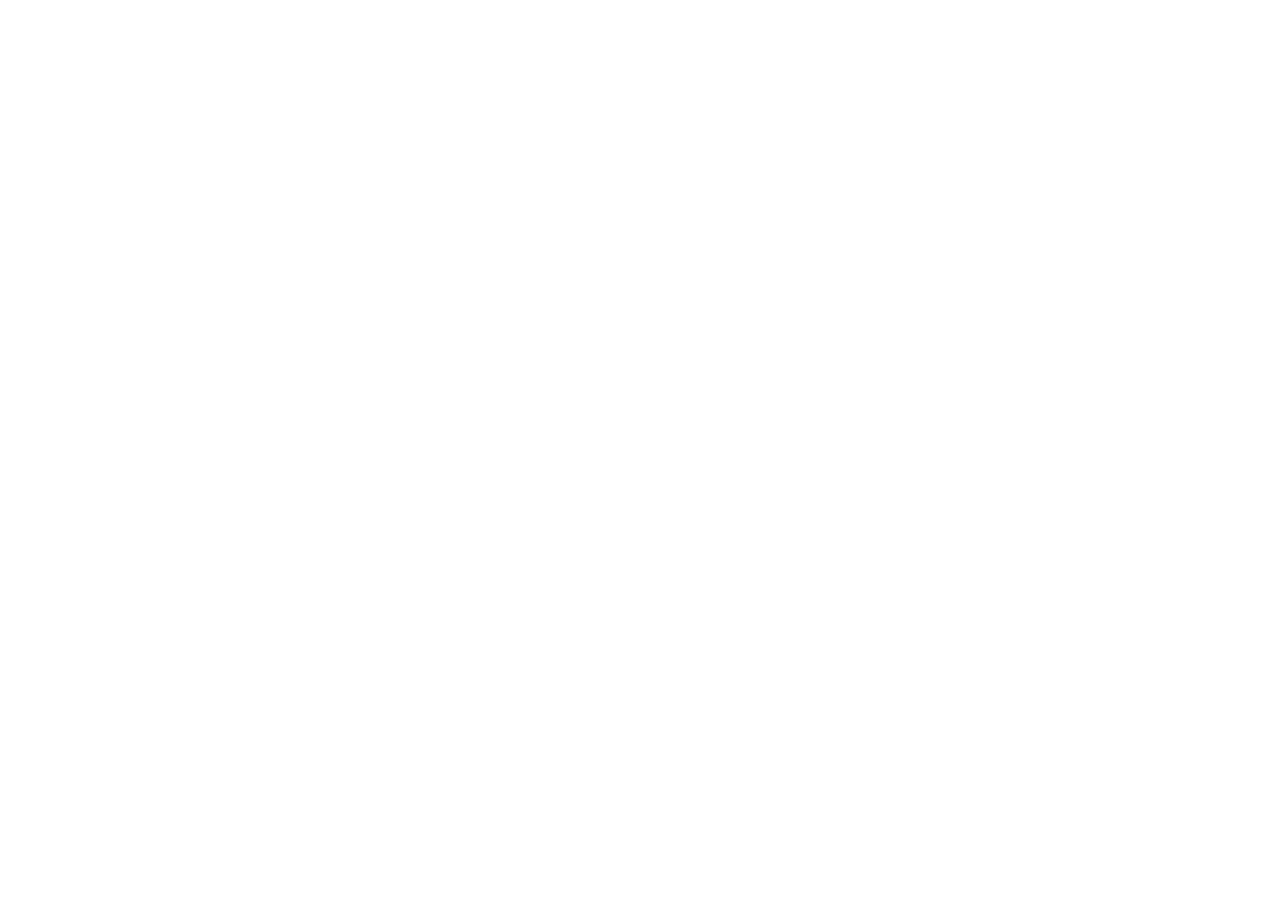
==== index.html @ 38733b12 "Set up" ====
<!doctype html>
<html lang="en">
    <head>
        <!-- Required meta tags -->
        <meta charset="utf-8">
        <meta name="viewport" content="width=device-width, initial-scale=1, shrink-to-fit=no">

        <!-- Bootstrap CSS -->
        <link rel="stylesheet" href="bootstrap-4.4.1-dist/css/bootstrap-grid.min.css">
        <link rel="stylesheet" href="bootstrap-4.4.1-dist/css/bootstrap.min.css">
        <link rel="stylesheet" href="css/styles.css">


        <title>WEjumpROPE</title>
        <link rel="shortcut icon" href="assets/w-logo.png" type="image/png">
    </head>
    <body class = "signin-body">


        <!-- Optional JavaScript -->
        <!-- jQuery first, then Popper.js, then Bootstrap JS -->
        <script src="https://code.jquery.com/jquery-3.2.1.slim.min.js" integrity="sha384-KJ3o2DKtIkvYIK3UENzmM7KCkRr/rE9/Qpg6aAZGJwFDMVNA/GpGFF93hXpG5KkN" crossorigin="anonymous"></script>
        <script src="https://cdnjs.cloudflare.com/ajax/libs/popper.js/1.12.9/umd/popper.min.js" integrity="sha384-ApNbgh9B+Y1QKtv3Rn7W3mgPxhU9K/ScQsAP7hUibX39j7fakFPskvXusvfa0b4Q" crossorigin="anonymous"></script>
        <script src="bootstrap-4.4.1-dist/js/bootstrap.min.js" ></script>
    </body>
</html>
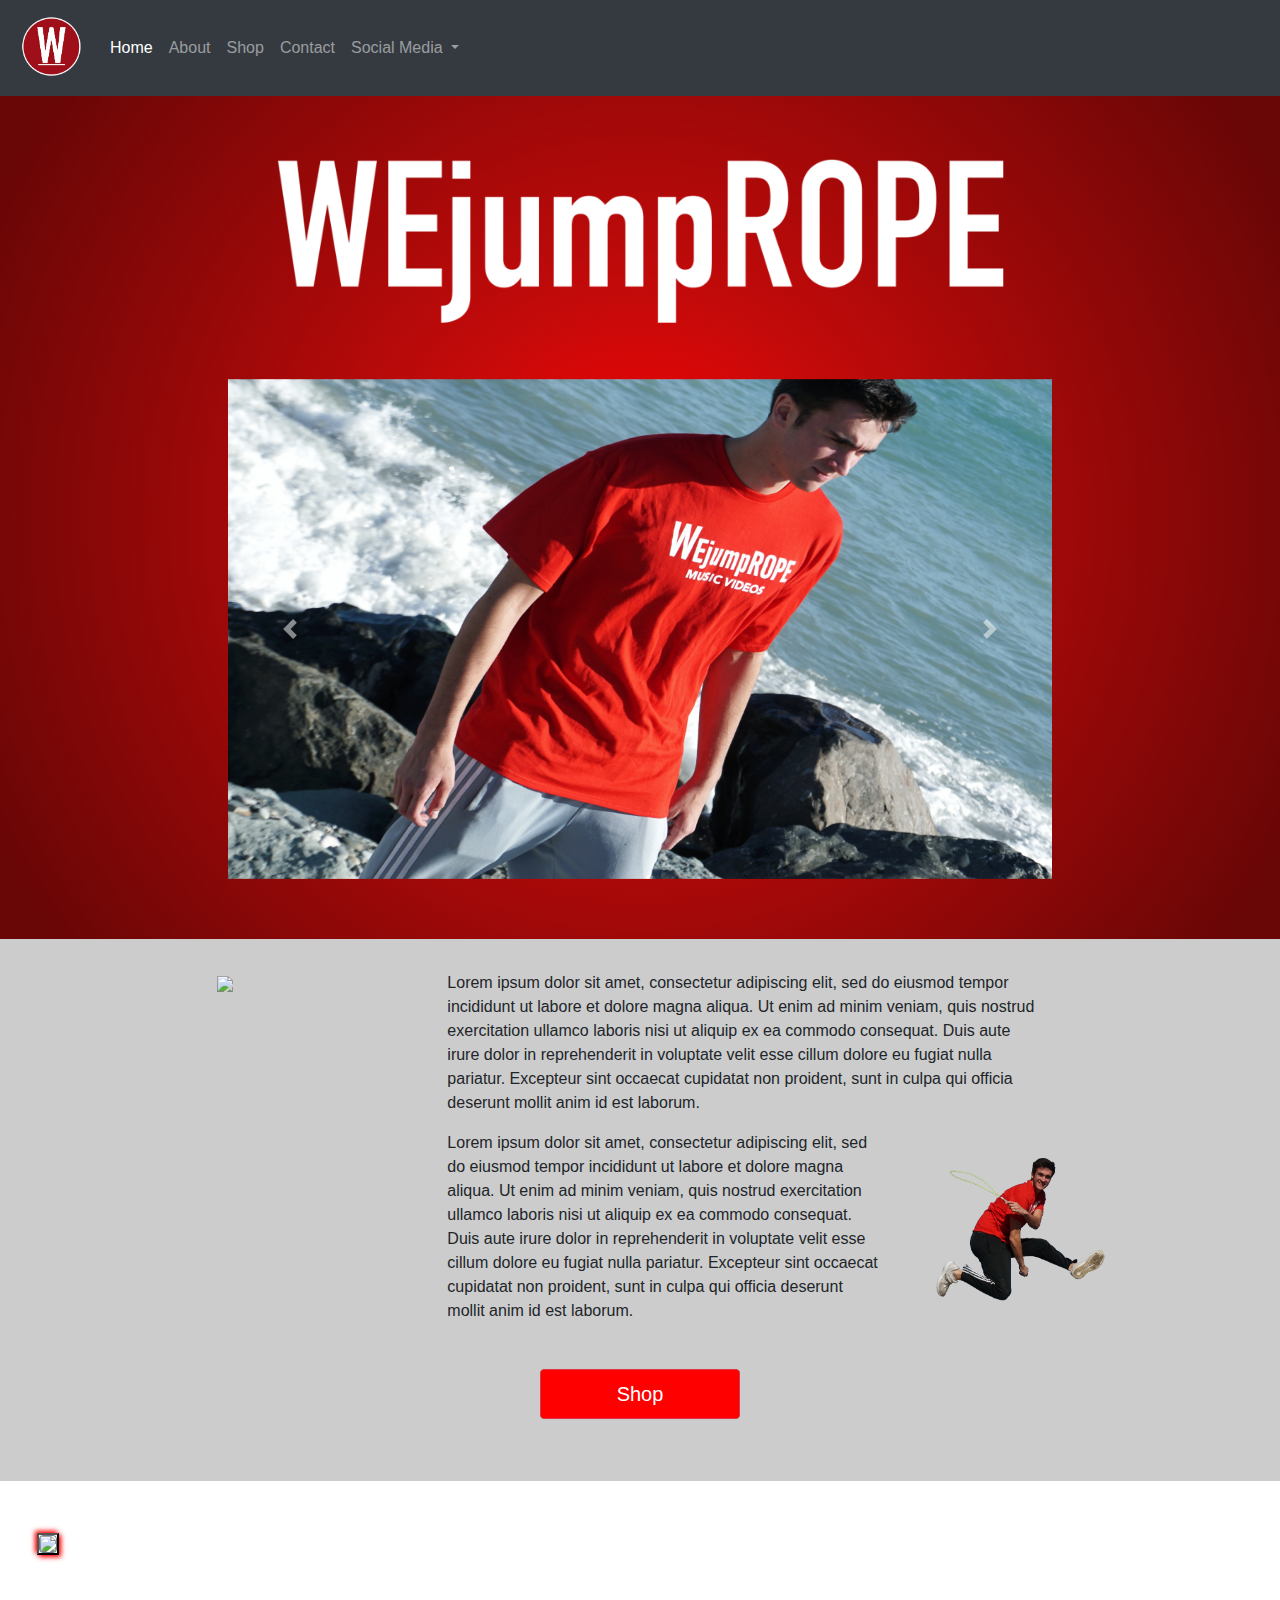
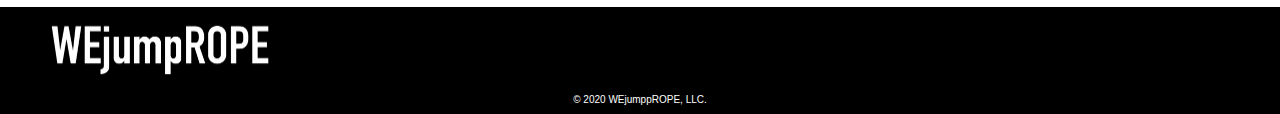
==== commit c8e5be2b: "Home page complete" ====
--- a/index.html
+++ b/index.html
@@ -1,4 +1,4 @@
-<!doctype html>
+<!Doctype html>
 <html lang="en">
     <head>
         <!-- Required meta tags -->
@@ -8,20 +8,206 @@
         <!-- Bootstrap CSS -->
         <link rel="stylesheet" href="bootstrap-4.4.1-dist/css/bootstrap-grid.min.css">
         <link rel="stylesheet" href="bootstrap-4.4.1-dist/css/bootstrap.min.css">
+        
+        <link rel="stylesheet" href="https://cdnjs.cloudflare.com/ajax/libs/font-awesome/4.7.0/css/font-awesome.min.css">
         <link rel="stylesheet" href="css/styles.css">
+        
+        <script src="https://apps.elfsight.com/p/platform.js" defer></script>
 
 
         <title>WEjumpROPE</title>
         <link rel="shortcut icon" href="assets/w-logo.png" type="image/png">
     </head>
-    <body class = "signin-body">
-
-
+    <body>
+        
+        <div>
+<!--NAV BAR-->
+            <nav class="navbar navbar-expand-lg navbar navbar-dark bg-dark">
+                <a class="navbar-brand" href="#">
+                    <span>
+                        <img class ="w-logo" src="assets/w-logo.png" alt="WEjumpROPE">
+                    </span>
+                </a>
+                <button class="navbar-toggler" type="button" data-toggle="collapse" data-target="#navbarNavDropdown" aria-controls="navbarNavDropdown" aria-expanded="false" aria-label="Toggle navigation">
+                    <span class="navbar-toggler-icon"></span>
+                </button>
+                <div class="collapse navbar-collapse" id="navbarNavDropdown">
+                    <ul class="navbar-nav">
+                        <li class="nav-item active">
+                            <a class="nav-link" href="#">Home <span class="sr-only">(current)</span></a>
+                        </li>
+                        <li class="nav-item">
+                            <a class="nav-link" href="#">About</a>
+                        </li>
+                        <li class="nav-item">
+                            <a class="nav-link" href="#">Shop</a>
+                        </li>
+                        <li class="nav-item">
+                            <a class="nav-link" href="#">Contact</a>
+                        </li>
+                        <li class="nav-item dropdown">
+                            <a class="nav-link dropdown-toggle" href="#" id="navbarDropdownMenuLink" data-toggle="dropdown" aria-haspopup="true" aria-expanded="false">
+                            Social Media
+                            </a>
+                            <div class="dropdown-menu" aria-labelledby="navbarDropdownMenuLink">
+                                <a class="dropdown-item" href="#">Action</a>
+                                <a class="dropdown-item" href="#">Another action</a>
+                                <a class="dropdown-item" href="#">Something else here</a>
+                            </div>
+                        </li>
+                    </ul>
+                </div>
+            </nav>
+            
+<!--Jumbotron-->
+            <div class = "container-fluid section-red-g">
+                <div class = "row">
+                    <div class= "col-sm-12">
+                        <div class="jumbotron jumbotron-fluid jumbo-background">
+                            <div class="container">
+                                <h1 class="display-4">
+                                    <div>
+                                        <img class ="wejumprope-white-logo" src="assets/WEjumpROPE-white.png" alt="WEjumpROPE">
+                                    </div>
+                                </h1>
+                                <!--Maybe put some words in this paragraph tag-->
+                                <div class = "jumbo-paragraph">
+                                    <p class="lead"></p>
+                                </div>
+                            </div>
+                        </div>
+                    </div>
+                </div>
+<!--Carousel-->
+                <div class = "row">
+                    <div class ="col">
+                    </div>
+                    <div class ="col-sm-12 col-md-8">
+                        
+                        <div id="carouselExampleControls" class="carousel slide" data-ride="carousel">
+                          <div class="carousel-inner">
+                            <div class="carousel-item active">
+                              <img class="d-block w-100" src="assets/carousel-pics/artsy-devin.jpeg" alt="First slide">
+                            </div> 
+                            <div class="carousel-item">
+                              <img class="d-block w-100" src="assets/carousel-pics/canyon-one-handed-frog.jpeg" alt="Second slide">
+                            </div>
+                            <div class="carousel-item">
+                              <img class="d-block w-100" src="assets/carousel-pics/chris-stall.jpeg" alt="Third slide">
+                            </div>
+                            <div class="carousel-item">
+                              <img class="d-block w-100" src="assets/carousel-pics/coffee-time.jpeg" alt="Third slide">
+                            </div>
+                          </div>
+                          <a class="carousel-control-prev" href="#carouselExampleControls" role="button" data-slide="prev">
+                            <span class="carousel-control-prev-icon" aria-hidden="true"></span>
+                            <span class="sr-only">Previous</span>
+                          </a>
+                          <a class="carousel-control-next" href="#carouselExampleControls" role="button" data-slide="next">
+                            <span class="carousel-control-next-icon" aria-hidden="true"></span>
+                            <span class="sr-only">Next</span>
+                          </a>
+                        </div>
+                    </div>
+                    <div class ="col">
+                    </div>
+                </div>
+            </div>
+            
+<!--Section 2 ~ Text Sections -->
+            <div class = "constainer-fluid section-dark">
+                <div class = "row">
+                    <div class = "col-sm-12 col-md-4 text-img-left">
+                        <img class= "img-fluid devTJpic" src="assets/DevTJtransparent.png">
+                    </div>
+                    <div class ="col-sm-12 col-md-6">
+                        
+                        <div class = "row">
+                            <div class ="col-sm-12">
+                                <p> Lorem ipsum dolor sit amet, consectetur adipiscing elit, sed do eiusmod tempor incididunt ut labore et dolore magna aliqua. Ut enim ad minim veniam, quis nostrud exercitation ullamco laboris nisi ut aliquip ex ea commodo consequat. Duis aute irure dolor in reprehenderit in voluptate velit esse cillum dolore eu fugiat nulla pariatur. Excepteur sint occaecat cupidatat non proident, sunt in culpa qui officia deserunt mollit anim id est laborum.
+                                </p>
+                            </div>
+                        </div>
+                        <div class ="row">
+                            <div class ="col-sm-12 col-md-9">
+                                <p> Lorem ipsum dolor sit amet, consectetur adipiscing elit, sed do eiusmod tempor incididunt ut labore et dolore magna aliqua. Ut enim ad minim veniam, quis nostrud exercitation ullamco laboris nisi ut aliquip ex ea commodo consequat. Duis aute irure dolor in reprehenderit in voluptate velit esse cillum dolore eu fugiat nulla pariatur. Excepteur sint occaecat cupidatat non proident, sunt in culpa qui officia deserunt mollit anim id est laborum.
+                                </p>
+                            </div>
+                            <div class ="col-sm-12 col-md-3 text-img-right">
+                                <img class= "img-fluid" src="assets/devTJtransparent.png">
+                            </div>
+                        </div>
+                        
+                    </div>
+                    <div class = "col"></div>
+                </div>
+                
+                <div class = "row">
+                    <div class = "col-sm-12">
+                        <div class = "shop-button-wrapper">
+                            <button type="button" class="btn btn-danger">Shop</button>
+                        </div>
+                    </div>
+                </div>  
+            </div>
+<!--Youtube -->
+            <div class = "section-light">
+                
+                <div class = "row">
+                    <div class ="col-sm-12">
+                        <div class="row">
+                            <div class = "col-sm-6 col-md-4 thumbnail">
+                                    <button> <img type="button" class="btn btn-secondary image-button img-fluid" src="assets/ty-thumbnails/vlogcover.jpeg" data-toggle="modal" data-target=".video-1-modal-lg"> </button>
+                            </div>   
+                        </div>
+                    </div>
+                </div>
+            </div> 
+           
+<!--Instagram-->
+            <div class ="row ">
+                <div class="elfsight-app-ccf543be-7fcc-4fc2-b1dc-cf6be3a58caa"></div>
+            </div>     
+<!--END Container -->
+        </div> 
+<!--Footer-->
+        <footer class = "footer bg-inverse">
+            <div class="container-fluid">
+                <div class = "row" >
+                    <div class ="col-sm-5 col-lg-3">
+                        <img class = "img-fluid" src = "assets/WEjumpROPE-white.png">
+                    </div>
+                    <div class ="col-sm-12 col-lg-9 icons">
+                    </div>
+                </div> 
+                <div class ="row">
+                    <div class ="col-12">
+                        <h1 class = "claim">
+                             <h1 class = "claim">© 2020 WEjumppROPE, LLC.</h1>
+                        </h1>
+                    </div>
+                </div>
+            </div>
+        </footer>
+        
+<!--Video-1-Model-->
+        <div class="modal fade video-1-modal-lg" tabindex="-1" role="dialog" aria-labelledby="myExtraLargeModalLabel" aria-hidden="true">
+          <div class="modal-dialog modal-xl" role="document">
+            <div class="modal-content">
+                <div class="embed-responsive embed-responsive-16by9">
+                  <iframe class="embed-responsive-item" src="https://youtube.com/embed/?listType=playlist&list=PLEIVLH20SWqXLPcNmtRrsI5FlkUgRiRzU"></iframe>
+                </div>
+            </div>
+          </div>
+        </div>
+<!--Video-1-Model END-->
+        
         <!-- Optional JavaScript -->
         <!-- jQuery first, then Popper.js, then Bootstrap JS -->
         <script src="https://code.jquery.com/jquery-3.2.1.slim.min.js" integrity="sha384-KJ3o2DKtIkvYIK3UENzmM7KCkRr/rE9/Qpg6aAZGJwFDMVNA/GpGFF93hXpG5KkN" crossorigin="anonymous"></script>
         <script src="https://cdnjs.cloudflare.com/ajax/libs/popper.js/1.12.9/umd/popper.min.js" integrity="sha384-ApNbgh9B+Y1QKtv3Rn7W3mgPxhU9K/ScQsAP7hUibX39j7fakFPskvXusvfa0b4Q" crossorigin="anonymous"></script>
         <script src="bootstrap-4.4.1-dist/js/bootstrap.min.js" ></script>
+        
     </body>
 </html>
  --- a/css/styles.css
+++ b/css/styles.css
@@ -0,0 +1,156 @@
+* {
+    box-sizing: border-box
+}
+
+.html {
+    padding: 0;
+}
+
+.w-logo {
+    width: 70px;
+}
+
+.jumbotron {
+    padding: 0px;
+    margin: 0px;
+    background: none;
+    color: #fff;
+    text-align: center
+}
+
+.jumbotron div h1 div img.wejumprope-white-logo {
+    width: 70%;
+}
+
+.jumbo-paragraph {
+    height: 0;
+    width: 70%;;
+    margin: auto;
+    font-size: 300%;
+}
+
+.carousel-item img {
+    height: 500px;  
+}
+
+.section-red-g {
+    background: rgb(255,0,0);
+    background: radial-gradient(circle, rgba(255,0,0,1) 0%, rgba(196,10,10,1) 29%, rgba(105,6,6,1) 94%);
+    padding-bottom: 60px;
+}
+
+.section-dark {
+    background-color: #cccccc;
+    padding: 2rem;
+}
+
+.section-light {
+    background-color: #fff;
+    padding: 2rem;
+}
+
+.shop-button-wrapper {
+    text-align: center;
+    padding: 30px;
+}
+
+.shop-button-wrapper button {
+    font-size: 20px;
+    width: 200px;
+    height: 50px;
+    background: rgb(255,0,0);
+}
+
+.text-img-left {
+    text-align: center;
+    overflow: hidden;
+    
+}
+
+.text-img-right {
+    text-align: center;
+
+}
+
+.text-img-left img {
+    max-width: 400px;
+}
+
+.text-img-right img {
+    min-width: 200px;
+}
+
+.video-header{
+    margin-bottom: 20px;
+    text-align: center;
+    background: rgb(255,0,0);
+    background: radial-gradient(circle, rgba(255,0,0,1) 0%, rgba(196,10,10,1) 29%, rgba(105,6,6,1) 94%);
+    color: #fff;
+   
+}
+
+.thumbnail {
+    padding: 0;
+    background: none;
+   
+}
+
+.thumbnail button {
+    padding: 0px;
+    margin: 20px;
+    box-shadow: 2px 2px 5px rgba(255,0,0.5), -2px  -2px 5px rgba(255,0,0.5); 
+    background: none;
+}
+
+.image-button {
+    background: none;
+    display: block;
+    margin: auto;
+    padding: 0;
+}
+
+.image-button:hover {
+   box-shadow: 2px 2px 15px rgba(255,0,0.5), -2px  -2px 15px rgba(255,0,0.5); 
+}
+
+.footer.bg-inverse {
+    background: #000;
+}
+
+.footer.bg-inverse img  {
+    display: block;
+    margin: auto;
+    max-width: 2000px;
+    width: 80%;
+}
+
+.claim {
+    color: #fff;
+    font-size: 10px;
+    text-align: center;
+}
+
+
+/* Media Queries */
+
+@media only screen and (max-width: 992px) {
+  .carousel-item img {
+    width: 100px;
+    height: 300px;
+    }
+    
+    .text-img-left img {
+        width: 200px;
+    }
+    
+    
+}
+
+@media only screen and (max-width: 767px) {
+     .text-img-right img {
+        display: none;
+    }
+}
+
+
+
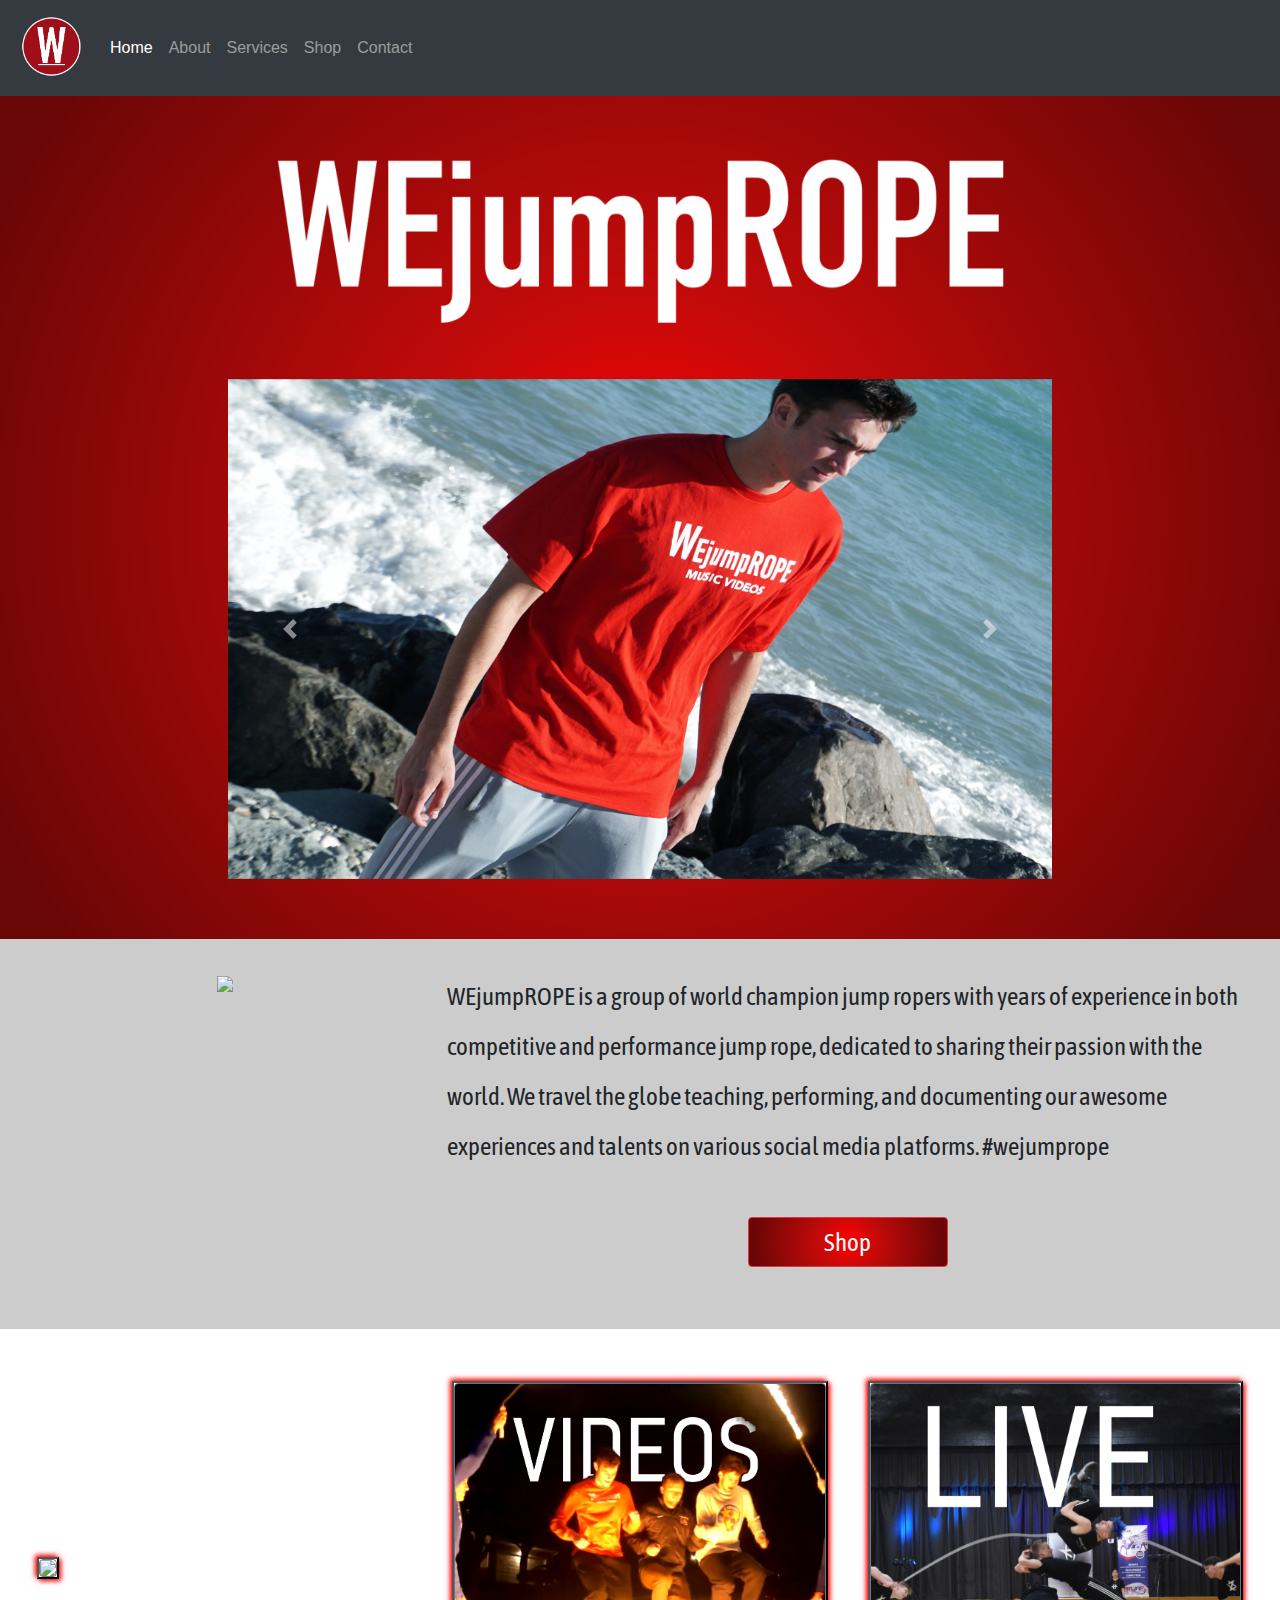
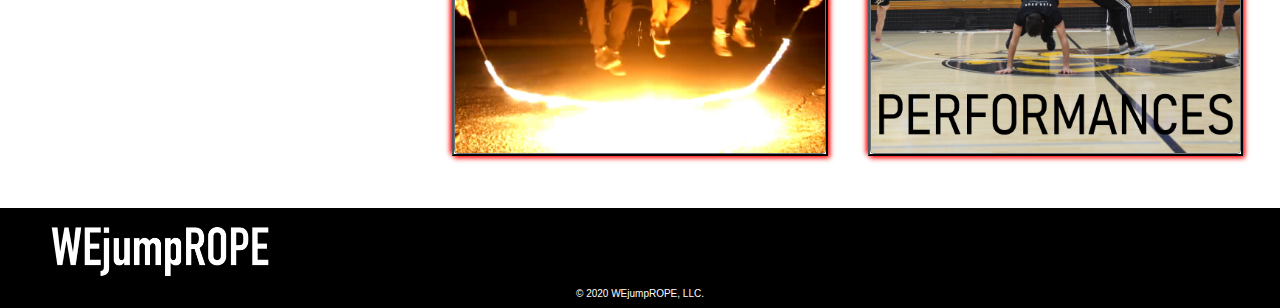
==== commit 03cb4356: "set up page link" ====
--- a/index.html
+++ b/index.html
@@ -9,19 +9,17 @@
         <link rel="stylesheet" href="bootstrap-4.4.1-dist/css/bootstrap-grid.min.css">
         <link rel="stylesheet" href="bootstrap-4.4.1-dist/css/bootstrap.min.css">
         
+        <link href="https://fonts.googleapis.com/css?family=Asap+Condensed&display=swap" rel="stylesheet">
         <link rel="stylesheet" href="https://cdnjs.cloudflare.com/ajax/libs/font-awesome/4.7.0/css/font-awesome.min.css">
         <link rel="stylesheet" href="css/styles.css">
         
         <script src="https://apps.elfsight.com/p/platform.js" defer></script>
-
 
         <title>WEjumpROPE</title>
         <link rel="shortcut icon" href="assets/w-logo.png" type="image/png">
     </head>
     <body>
-        
         <div>
-<!--NAV BAR-->
             <nav class="navbar navbar-expand-lg navbar navbar-dark bg-dark">
                 <a class="navbar-brand" href="#">
                     <span>
@@ -34,26 +32,19 @@
                 <div class="collapse navbar-collapse" id="navbarNavDropdown">
                     <ul class="navbar-nav">
                         <li class="nav-item active">
-                            <a class="nav-link" href="#">Home <span class="sr-only">(current)</span></a>
-                        </li>
-                        <li class="nav-item">
-                            <a class="nav-link" href="#">About</a>
-                        </li>
-                        <li class="nav-item">
-                            <a class="nav-link" href="#">Shop</a>
-                        </li>
-                        <li class="nav-item">
-                            <a class="nav-link" href="#">Contact</a>
-                        </li>
-                        <li class="nav-item dropdown">
-                            <a class="nav-link dropdown-toggle" href="#" id="navbarDropdownMenuLink" data-toggle="dropdown" aria-haspopup="true" aria-expanded="false">
-                            Social Media
-                            </a>
-                            <div class="dropdown-menu" aria-labelledby="navbarDropdownMenuLink">
-                                <a class="dropdown-item" href="#">Action</a>
-                                <a class="dropdown-item" href="#">Another action</a>
-                                <a class="dropdown-item" href="#">Something else here</a>
-                            </div>
+                            <a class="nav-link" href="#">Home<span class="sr-only">(current)</span></a>
+                        </li>
+                        <li class="nav-item">
+                            <a class="nav-link" href="about.html">About</a>
+                        </li>
+                        <li class="nav-item">
+                            <a class="nav-link" href="services.html">Services</a>
+                        </li>
+                        <li class="nav-item">
+                            <a class="nav-link" href="shop.html">Shop</a>
+                        </li>
+                        <li class="nav-item">
+                            <a class="nav-link" href="contact.html">Contact</a>
                         </li>
                     </ul>
                 </div>
@@ -83,7 +74,6 @@
                     <div class ="col">
                     </div>
                     <div class ="col-sm-12 col-md-8">
-                        
                         <div id="carouselExampleControls" class="carousel slide" data-ride="carousel">
                           <div class="carousel-inner">
                             <div class="carousel-item active">
@@ -113,51 +103,48 @@
                     </div>
                 </div>
             </div>
-            
 <!--Section 2 ~ Text Sections -->
             <div class = "constainer-fluid section-dark">
                 <div class = "row">
                     <div class = "col-sm-12 col-md-4 text-img-left">
                         <img class= "img-fluid devTJpic" src="assets/DevTJtransparent.png">
                     </div>
-                    <div class ="col-sm-12 col-md-6">
-                        
-                        <div class = "row">
-                            <div class ="col-sm-12">
-                                <p> Lorem ipsum dolor sit amet, consectetur adipiscing elit, sed do eiusmod tempor incididunt ut labore et dolore magna aliqua. Ut enim ad minim veniam, quis nostrud exercitation ullamco laboris nisi ut aliquip ex ea commodo consequat. Duis aute irure dolor in reprehenderit in voluptate velit esse cillum dolore eu fugiat nulla pariatur. Excepteur sint occaecat cupidatat non proident, sunt in culpa qui officia deserunt mollit anim id est laborum.
+                    <div class ="col-sm-12 col-md-8">
+                        <div class ="row">
+                            <div class ="col-12">
+                                <p class = "home-about-wejr"> WEjumpROPE is a group of world champion jump ropers with years of experience in both competitive and performance jump rope, dedicated to sharing their passion with the world. We travel the globe teaching, performing, and documenting our awesome experiences and talents on various social media platforms. #wejumprope
                                 </p>
-                            </div>
-                        </div>
-                        <div class ="row">
-                            <div class ="col-sm-12 col-md-9">
-                                <p> Lorem ipsum dolor sit amet, consectetur adipiscing elit, sed do eiusmod tempor incididunt ut labore et dolore magna aliqua. Ut enim ad minim veniam, quis nostrud exercitation ullamco laboris nisi ut aliquip ex ea commodo consequat. Duis aute irure dolor in reprehenderit in voluptate velit esse cillum dolore eu fugiat nulla pariatur. Excepteur sint occaecat cupidatat non proident, sunt in culpa qui officia deserunt mollit anim id est laborum.
-                                </p>
-                            </div>
-                            <div class ="col-sm-12 col-md-3 text-img-right">
-                                <img class= "img-fluid" src="assets/devTJtransparent.png">
-                            </div>
-                        </div>
-                        
+                                <div class = "row">
+                                    <div class = "col-sm-12">
+                                        <div class = "shop-button-wrapper">
+                                            <a href="shop.html">
+                                                <button type="button" class="btn btn-danger" >Shop</button>
+                                            </a>
+                                        </div>
+                                    </div>
+                                </div>     
+                            </div>
+                        </div>
                     </div>
                     <div class = "col"></div>
                 </div>
                 
-                <div class = "row">
-                    <div class = "col-sm-12">
-                        <div class = "shop-button-wrapper">
-                            <button type="button" class="btn btn-danger">Shop</button>
-                        </div>
-                    </div>
-                </div>  
             </div>
 <!--Youtube -->
             <div class = "section-light">
-                
                 <div class = "row">
                     <div class ="col-sm-12">
                         <div class="row">
-                            <div class = "col-sm-6 col-md-4 thumbnail">
+                            <div class = "col-6 col-md-4 thumbnail">
                                     <button> <img type="button" class="btn btn-secondary image-button img-fluid" src="assets/ty-thumbnails/vlogcover.jpeg" data-toggle="modal" data-target=".video-1-modal-lg"> </button>
+                            </div>   
+                            
+                            <div class = "col-6 col-md-4 thumbnail">
+                                    <button> <img type="button" class="btn btn-secondary image-button img-fluid" src="assets/ty-thumbnails/videoscover.jpeg" data-toggle="modal" data-target=".video-2-modal-lg"> </button>
+                            </div>   
+                            
+                            <div class = "col-6 col-md-4 thumbnail">
+                                    <button> <img type="button" class="btn btn-secondary image-button img-fluid" src="assets/ty-thumbnails/liveperformances.jpeg" data-toggle="modal" data-target=".video-3-modal-lg"> </button>
                             </div>   
                         </div>
                     </div>
@@ -165,7 +152,7 @@
             </div> 
            
 <!--Instagram-->
-            <div class ="row ">
+            <div class ="row">
                 <div class="elfsight-app-ccf543be-7fcc-4fc2-b1dc-cf6be3a58caa"></div>
             </div>     
 <!--END Container -->
@@ -182,15 +169,16 @@
                 </div> 
                 <div class ="row">
                     <div class ="col-12">
-                        <h1 class = "claim">
-                             <h1 class = "claim">© 2020 WEjumppROPE, LLC.</h1>
-                        </h1>
-                    </div>
-                </div>
-            </div>
-        </footer>
-        
-<!--Video-1-Model-->
+                        <a href="/index.html">
+                            <h1 class = "claim">
+                            © 2020 WEjumpROPE, LLC.
+                            </h1>
+                        </a>
+                    </div>
+                </div>
+            </div>
+        </footer> 
+<!--Models-->
         <div class="modal fade video-1-modal-lg" tabindex="-1" role="dialog" aria-labelledby="myExtraLargeModalLabel" aria-hidden="true">
           <div class="modal-dialog modal-xl" role="document">
             <div class="modal-content">
@@ -200,14 +188,33 @@
             </div>
           </div>
         </div>
+        
+        <div class="modal fade video-2-modal-lg" tabindex="-1" role="dialog" aria-labelledby="myExtraLargeModalLabel" aria-hidden="true">
+          <div class="modal-dialog modal-xl" role="document">
+            <div class="modal-content">
+                <div class="embed-responsive embed-responsive-16by9">
+                  <iframe class="embed-responsive-item" src="https://youtube.com/embed/?listType=playlist&list=PLEIVLH20SWqU0rufuDqOdxh9EFZp_1KEn"></iframe>
+                </div>
+            </div>
+          </div>
+        </div>
+        
+        <div class="modal fade video-3-modal-lg" tabindex="-1" role="dialog" aria-labelledby="myExtraLargeModalLabel" aria-hidden="true">
+          <div class="modal-dialog modal-xl" role="document">
+            <div class="modal-content">
+                <div class="embed-responsive embed-responsive-16by9">
+                  <iframe class="embed-responsive-item" src="https://youtube.com/embed/?listType=playlist&list=PLEIVLH20SWqX-jVXDc77b-VQfmsMFalOP"></iframe>
+                </div>
+            </div>
+          </div>
+        </div>
+        
 <!--Video-1-Model END-->
-        
         <!-- Optional JavaScript -->
         <!-- jQuery first, then Popper.js, then Bootstrap JS -->
         <script src="https://code.jquery.com/jquery-3.2.1.slim.min.js" integrity="sha384-KJ3o2DKtIkvYIK3UENzmM7KCkRr/rE9/Qpg6aAZGJwFDMVNA/GpGFF93hXpG5KkN" crossorigin="anonymous"></script>
         <script src="https://cdnjs.cloudflare.com/ajax/libs/popper.js/1.12.9/umd/popper.min.js" integrity="sha384-ApNbgh9B+Y1QKtv3Rn7W3mgPxhU9K/ScQsAP7hUibX39j7fakFPskvXusvfa0b4Q" crossorigin="anonymous"></script>
         <script src="bootstrap-4.4.1-dist/js/bootstrap.min.js" ></script>
-        
     </body>
 </html>
  --- a/css/styles.css
+++ b/css/styles.css
@@ -1,3 +1,5 @@
+
+/*Home Page css*/
 * {
     box-sizing: border-box
 }
@@ -49,6 +51,17 @@
     padding: 2rem;
 }
 
+.devTJpic{
+    width: 100%;
+    height:
+}
+
+.home-about-wejr {
+    font-size: 25px;
+    line-height: 2;
+    font-family: 'Asap Condensed', sans-serif;
+}
+
 .shop-button-wrapper {
     text-align: center;
     padding: 30px;
@@ -59,17 +72,22 @@
     width: 200px;
     height: 50px;
     background: rgb(255,0,0);
+    background: radial-gradient(circle, rgba(255,0,0,1) 0%, rgba(196,10,10,1) 29%, rgba(105,6,6,1) 94%);
+    font-size: 25px;
+    font-family: 'Asap Condensed', sans-serif;
+}
+
+.shop-button-wrapper button:hover{
+    box-shadow: 2px 2px 10px rgba(0,0,0,.5),-2px -2px 10px rgba(0,0,0,.5);
 }
 
 .text-img-left {
     text-align: center;
-    overflow: hidden;
-    
+    overflow: hidden;  
 }
 
 .text-img-right {
     text-align: center;
-
 }
 
 .text-img-left img {
@@ -80,19 +98,11 @@
     min-width: 200px;
 }
 
-.video-header{
-    margin-bottom: 20px;
-    text-align: center;
-    background: rgb(255,0,0);
-    background: radial-gradient(circle, rgba(255,0,0,1) 0%, rgba(196,10,10,1) 29%, rgba(105,6,6,1) 94%);
-    color: #fff;
-   
-}
-
 .thumbnail {
+    display: block;
+    margin: auto;
     padding: 0;
-    background: none;
-   
+    background: none; 
 }
 
 .thumbnail button {
@@ -131,6 +141,11 @@
 }
 
 
+/*Shop page CSS*/
+
+
+
+
 /* Media Queries */
 
 @media only screen and (max-width: 992px) {
@@ -141,9 +156,7 @@
     
     .text-img-left img {
         width: 200px;
-    }
-    
-    
+    }  
 }
 
 @media only screen and (max-width: 767px) {
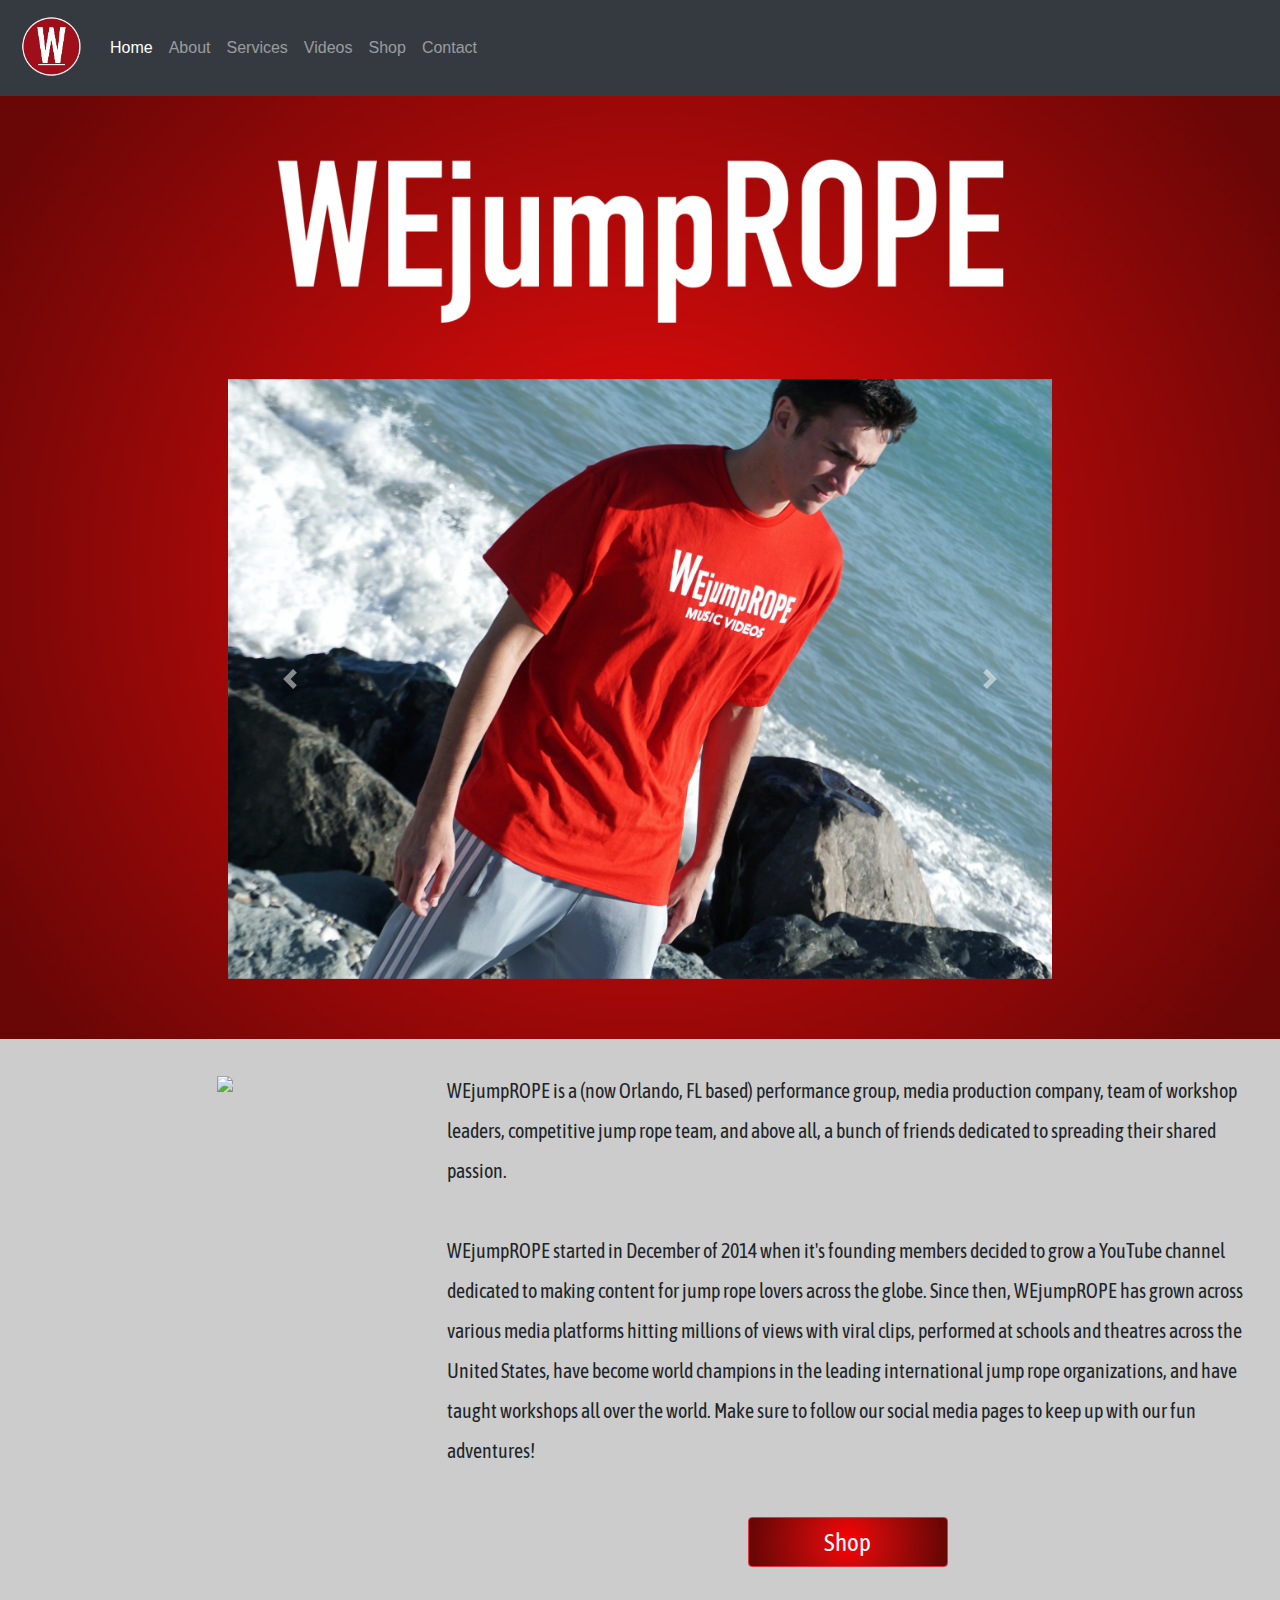
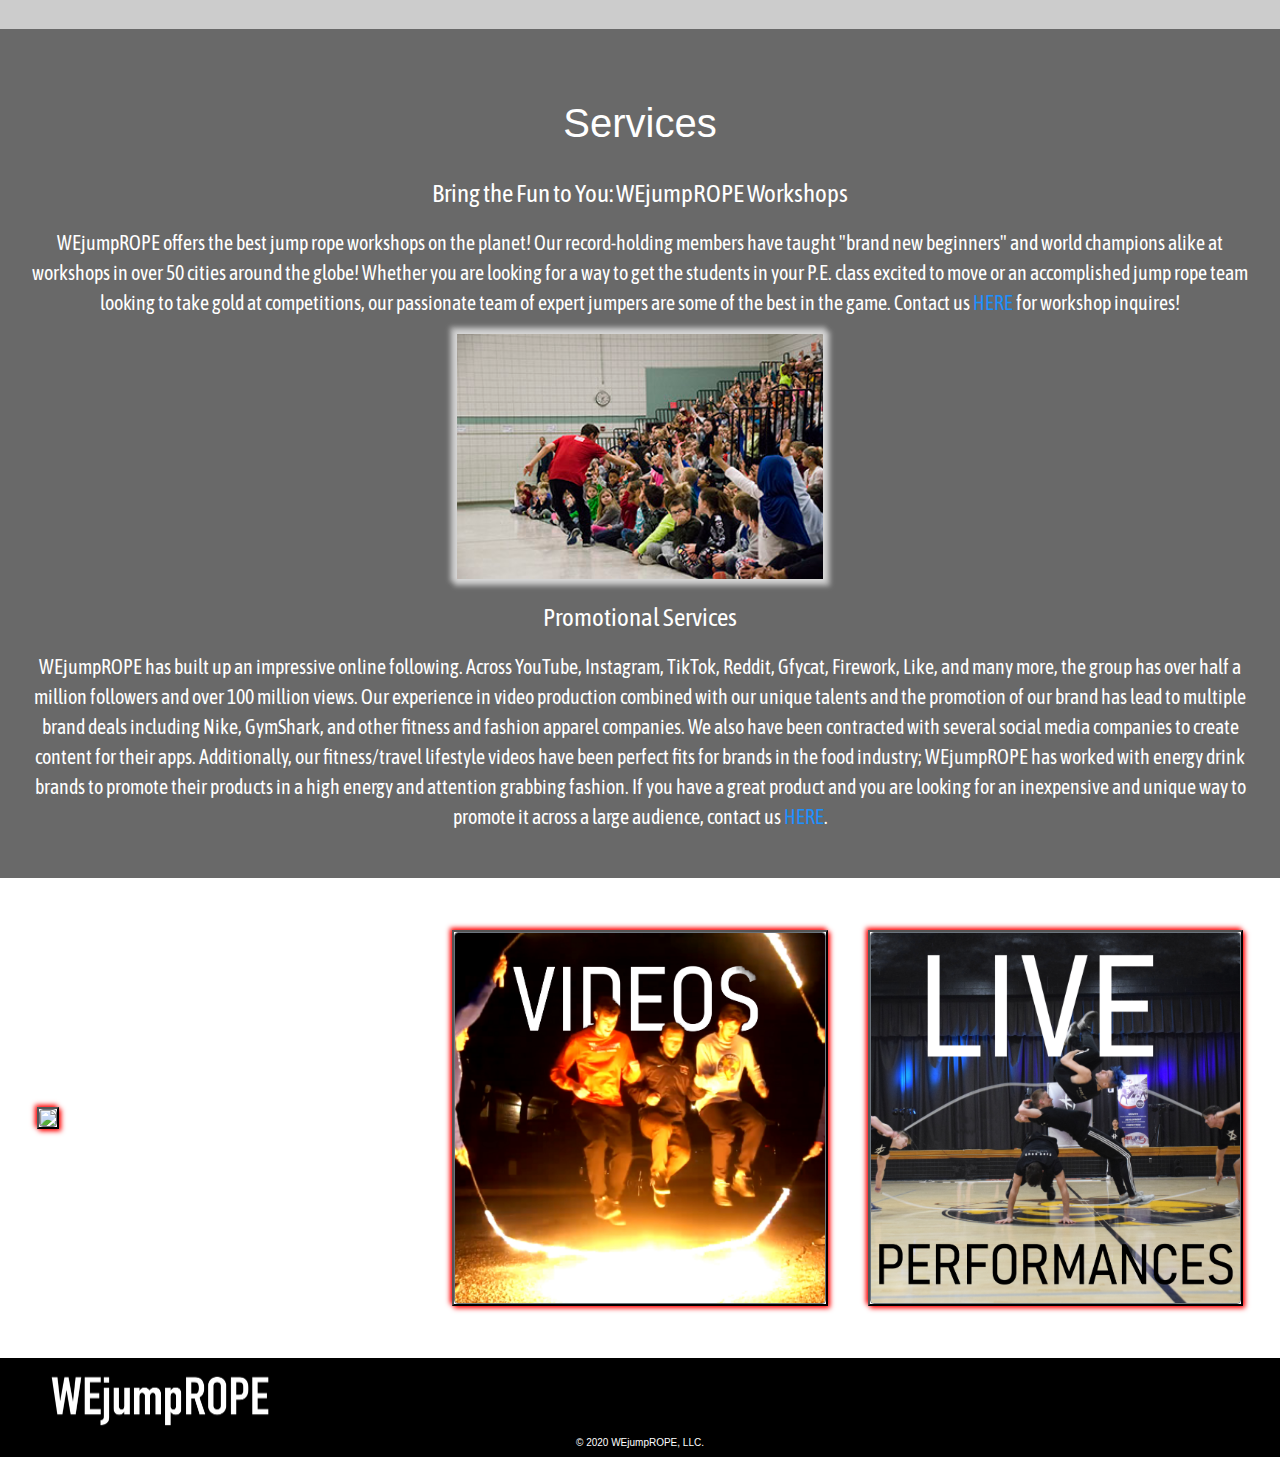
==== commit fa46610e: "Temp Finish" ====
--- a/index.html
+++ b/index.html
@@ -35,10 +35,13 @@
                             <a class="nav-link" href="#">Home<span class="sr-only">(current)</span></a>
                         </li>
                         <li class="nav-item">
-                            <a class="nav-link" href="about.html">About</a>
-                        </li>
-                        <li class="nav-item">
-                            <a class="nav-link" href="services.html">Services</a>
+                            <a class="nav-link" href="index.html#about">About</a>
+                        </li>
+                        <li class="nav-item">
+                            <a class="nav-link" href="index.html#services">Services</a>
+                        </li>
+                        <li class="nav-item">
+                            <a class="nav-link" href="index.html#videos">Videos</a>
                         </li>
                         <li class="nav-item">
                             <a class="nav-link" href="shop.html">Shop</a>
@@ -104,7 +107,7 @@
                 </div>
             </div>
 <!--Section 2 ~ Text Sections -->
-            <div class = "constainer-fluid section-dark">
+            <div class = "constainer-fluid section-dark" id=about>
                 <div class = "row">
                     <div class = "col-sm-12 col-md-4 text-img-left">
                         <img class= "img-fluid devTJpic" src="assets/DevTJtransparent.png">
@@ -112,8 +115,12 @@
                     <div class ="col-sm-12 col-md-8">
                         <div class ="row">
                             <div class ="col-12">
-                                <p class = "home-about-wejr"> WEjumpROPE is a group of world champion jump ropers with years of experience in both competitive and performance jump rope, dedicated to sharing their passion with the world. We travel the globe teaching, performing, and documenting our awesome experiences and talents on various social media platforms. #wejumprope
+                                <p class = "home-about-wejr">            
+                                    WEjumpROPE is a (now Orlando, FL based) performance group, media production company,  team of workshop leaders, competitive jump rope team, and above all, a bunch of friends dedicated to spreading their shared passion. 
+                                    <br><br>
+                                    WEjumpROPE started in December of 2014 when it's founding members decided to grow a YouTube channel dedicated to making content for jump rope lovers across the globe. Since then, WEjumpROPE has grown across various media platforms hitting millions of views with viral clips, performed at schools and theatres across the United States, have become world champions in the leading international jump rope organizations, and have taught workshops all over the world. Make sure to follow our social media pages to keep up with our fun adventures!
                                 </p>
+                                
                                 <div class = "row">
                                     <div class = "col-sm-12">
                                         <div class = "shop-button-wrapper">
@@ -126,12 +133,46 @@
                             </div>
                         </div>
                     </div>
-                    <div class = "col"></div>
-                </div>
-                
+                </div>
+            </div>
+             <div class = "constainer-fluid black" id="services">
+                <div class = "row">
+                    <div class = "col-12 about-services-header">
+                        <div class ="row">
+                            <div class ="col-12">
+                               <h1>Services</h1>
+                            </div>
+                        </div>
+                    </div>     
+                     <div class = "col-12 about-services-p">
+                        <div class ="row">
+                            <div class ="col-12 p-head">
+                                <p>Bring the Fun to You: WEjumpROPE Workshops</p>
+                            </div>
+                            <div class ="col-12">
+                                <p>                   
+                                    WEjumpROPE offers the best jump rope workshops on the planet! Our record-holding members have taught "brand new beginners" and world champions alike at workshops in over 50 cities around the globe! Whether you are looking for a way to get the students in your P.E. class excited to move or an accomplished jump rope team looking to take gold at competitions, our passionate team of expert jumpers are some of the best in the game. Contact us <a class = "here-link" href="./contact.html">HERE</a> for workshop inquires!
+                                </p>
+                            </div>
+                            <div class ="col-12"> 
+                                <div class = "service-image-wrapper">
+                                    <img src="assets/show.jpg">
+                                </div>
+                            </div>
+                            <div class ="col-12 p-head">
+                                <p>Promotional Services</p>
+                            </div>
+                            <div class ="col-12">
+                                <p>
+                                    WEjumpROPE has built up an impressive online following. Across YouTube, Instagram, TikTok, Reddit, Gfycat, Firework, Like, and many more, the group has over half a million followers and over 100 million views. Our experience in video production combined with our unique talents and the promotion of our brand has lead to multiple brand deals including Nike, GymShark, and other fitness and fashion apparel companies. We also have been contracted with several social media companies to create content for their apps. Additionally, our fitness/travel lifestyle videos have been perfect fits for brands in the food industry; WEjumpROPE has worked with energy drink brands to promote their products in a high energy and attention grabbing fashion. If you have a great product and you are looking for an inexpensive and unique way to promote it across a large audience, contact us <a class = "here-link" href="./contact.html">HERE</a>.
+                                </p>
+                            </div>
+                        </div>
+                    </div> 
+                </div>
             </div>
 <!--Youtube -->
-            <div class = "section-light">
+            <div class = "section-light" id ="videos">
                 <div class = "row">
                     <div class ="col-sm-12">
                         <div class="row">
--- a/css/styles.css
+++ b/css/styles.css
@@ -4,8 +4,9 @@
     box-sizing: border-box
 }
 
-.html {
-    padding: 0;
+html {
+    padding: 0;
+   
 }
 
 .w-logo {
@@ -25,14 +26,13 @@
 }
 
 .jumbo-paragraph {
-    height: 0;
-    width: 70%;;
+    width: 70%;
     margin: auto;
     font-size: 300%;
 }
 
 .carousel-item img {
-    height: 500px;  
+    height: 600px;  
 }
 
 .section-red-g {
@@ -57,7 +57,7 @@
 }
 
 .home-about-wejr {
-    font-size: 25px;
+    font-size: 20px;
     line-height: 2;
     font-family: 'Asap Condensed', sans-serif;
 }
@@ -120,7 +120,7 @@
 }
 
 .image-button:hover {
-   box-shadow: 2px 2px 15px rgba(255,0,0.5), -2px  -2px 15px rgba(255,0,0.5); 
+   box-shadow: 2px 2px 15px rgba(255,0,0,.5), -2px  -2px 15px rgba(255,0,0,.5); 
 }
 
 .footer.bg-inverse {
@@ -140,12 +140,132 @@
     text-align: center;
 }
 
+/*About Services Styles*/
+.here-link {
+    color:dodgerblue;
+    
+}
+
+.black {
+    background-color:dimgrey;
+    padding: 30px;
+}
+
+/*About page CSS*/
+.about-services-header {
+    color: #fff;
+    padding-top: 40px;
+    text-align: center;
+}
+
+.about-services-header img {
+    width: 130px;
+    font-family: 'Asap Condensed', sans-serif;
+    font-weight: 900;
+}
+
+.about-services-p {
+    color: #fff;
+    font-family: 'Asap Condensed', sans-serif;
+    font-size: 20px;
+    text-align: center;
+}
+
+.about-services-p img {
+    display: block;
+    margin: auto;
+    box-shadow: 2px 2px 5px 5px rgba(255,255,255,.5), -2px -2px 5px 5px rgba(255,255,255,.5);
+    width: 30%;
+    min-width: 300px;
+}
+
+.p-head{
+   font-size: 25px; 
+    padding-top: 20px;
+}
+
 
 /*Shop page CSS*/
 
-
-
-
+.item-option-bar {
+ padding: 30px;
+}
+
+.item-option-bar .dropdown {
+ padding: 30px;
+}
+
+
+.dropdown a {
+    font-size: 25px;
+    width: 200px;
+}
+
+
+
+.shop-header{
+    font-size: 70px;
+    font-family: 'Asap Condensed', sans-serif;
+}
+
+.card {
+    display: block;
+    margin: auto;
+    margin-top: 50px;
+    margin-bottom: 50px;
+}
+.add-to-cart-button{
+    margin: auto;
+    margin-top: 20px;
+    padding: 0;
+    width: 200px;
+    height: 40px;
+}
+
+/*Contact Page css*/
+
+.contact-shop-header {
+    text-align: center;
+    margin-top: 50px;
+    color: #fff;
+}
+
+label h1 {
+    color: #fff;
+    font-size: 30px;
+    margin-top: 50px;
+}
+ 
+label, input, textarea {
+    text-align: center;
+    display: block;
+    margin: auto;
+    margin-top: 50px;
+}
+
+textarea {
+    width: 60%;
+    min-width: 335px;
+    text-align: left;
+    min-height: 200px
+}
+
+input {
+    text-align: left;
+    width: 300px;
+    height: 50px;
+    font-size: 25px;
+}
+
+.submit-button {
+    display: block;
+    margin: auto;
+    margin-top: 50px;
+    width: 200px;
+}
+
+
+/**/
 /* Media Queries */
 
 @media only screen and (max-width: 992px) {
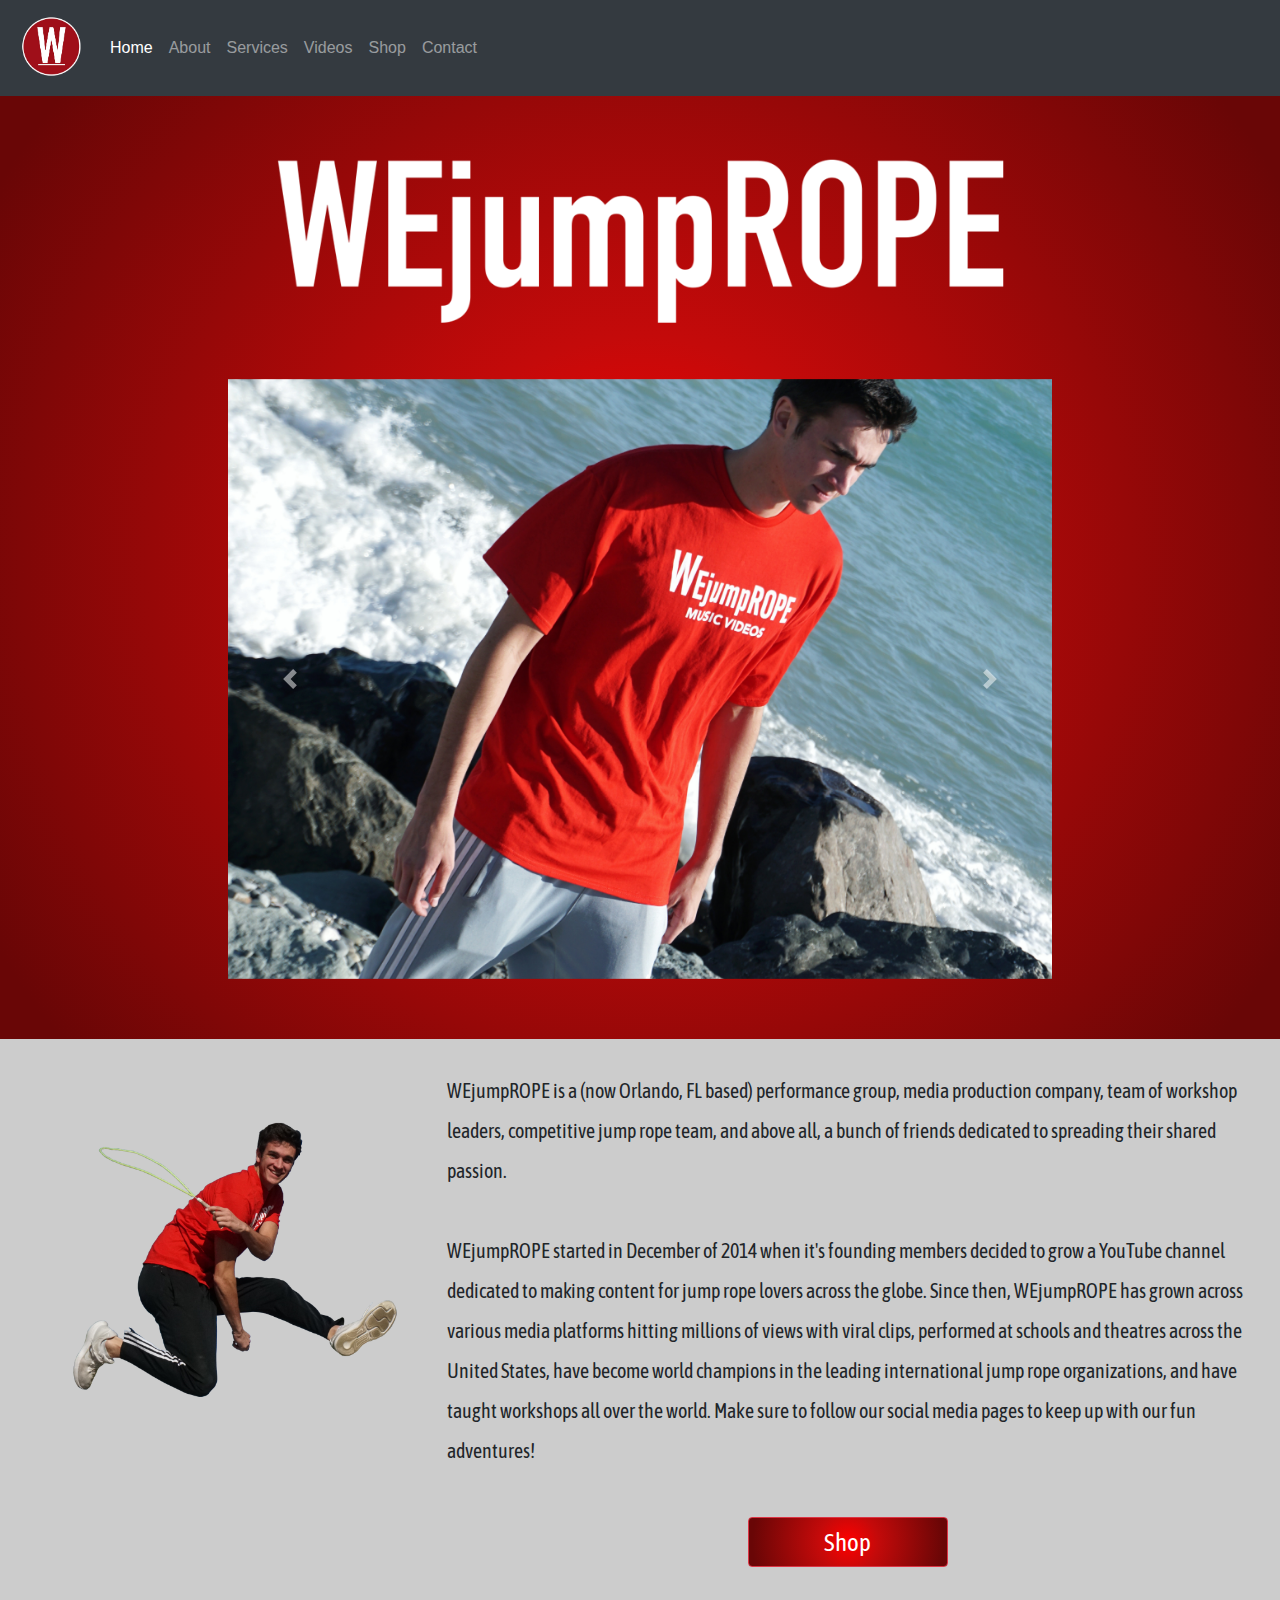
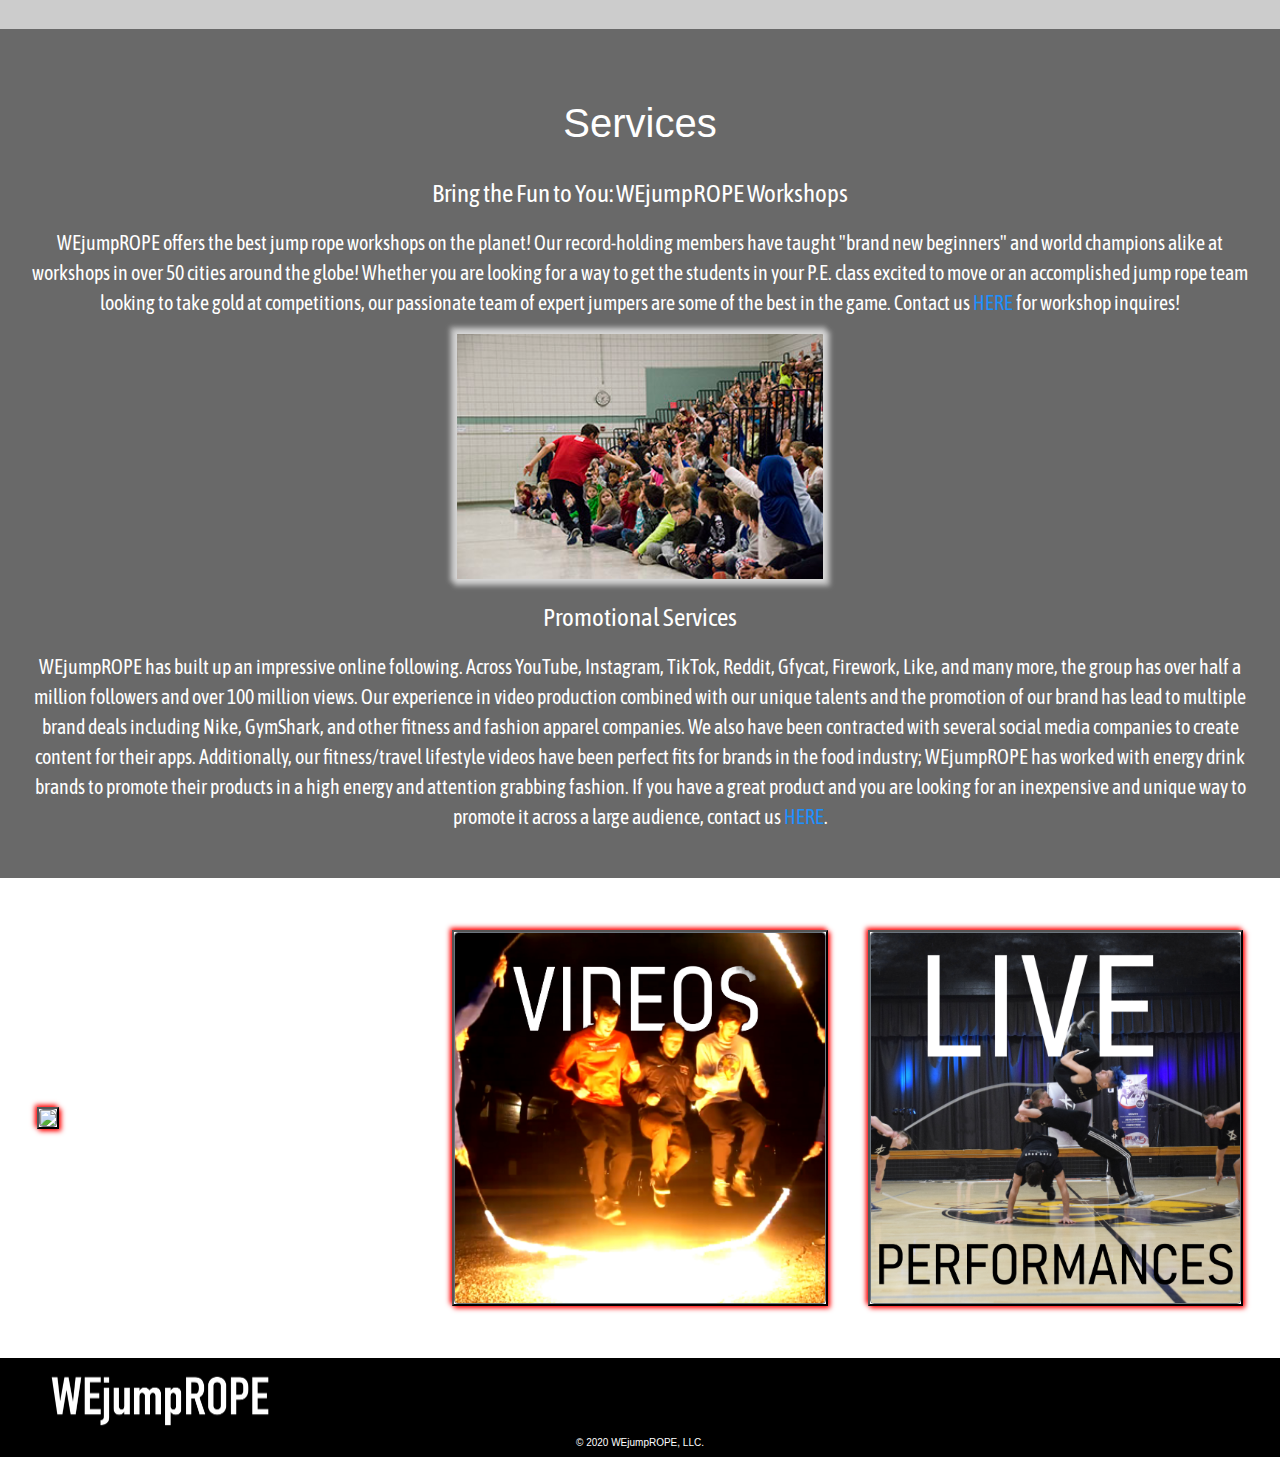
==== commit f88ef8cb: "redeploy" ====
--- a/index.html
+++ b/index.html
@@ -110,7 +110,7 @@
             <div class = "constainer-fluid section-dark" id=about>
                 <div class = "row">
                     <div class = "col-sm-12 col-md-4 text-img-left">
-                        <img class= "img-fluid devTJpic" src="assets/DevTJtransparent.png">
+                        <img class= "img-fluid devTJpic" src="/assets/devTJtransparent.png">
                     </div>
                     <div class ="col-sm-12 col-md-8">
                         <div class ="row">
@@ -156,7 +156,7 @@
                             </div>
                             <div class ="col-12"> 
                                 <div class = "service-image-wrapper">
-                                    <img src="assets/show.jpg">
+                                    <img src="/assets//show.jpg">
                                 </div>
                             </div>
                             <div class ="col-12 p-head">
--- a/css/styles.css
+++ b/css/styles.css
@@ -53,7 +53,6 @@
 
 .devTJpic{
     width: 100%;
-    height:
 }
 
 .home-about-wejr {
@@ -188,18 +187,19 @@
 /*Shop page CSS*/
 
 .item-option-bar {
- padding: 30px;
+    padding-top: 50px;
+    padding-left: 60px;
 }
 
 .item-option-bar .dropdown {
- padding: 30px;
-}
-
-
-.dropdown a {
-    font-size: 25px;
-    width: 200px;
-}
+    float: left;
+}
+
+.item-option-bar .dropdown > a {
+    font-size: 30px
+}
+
+
 
 
 
